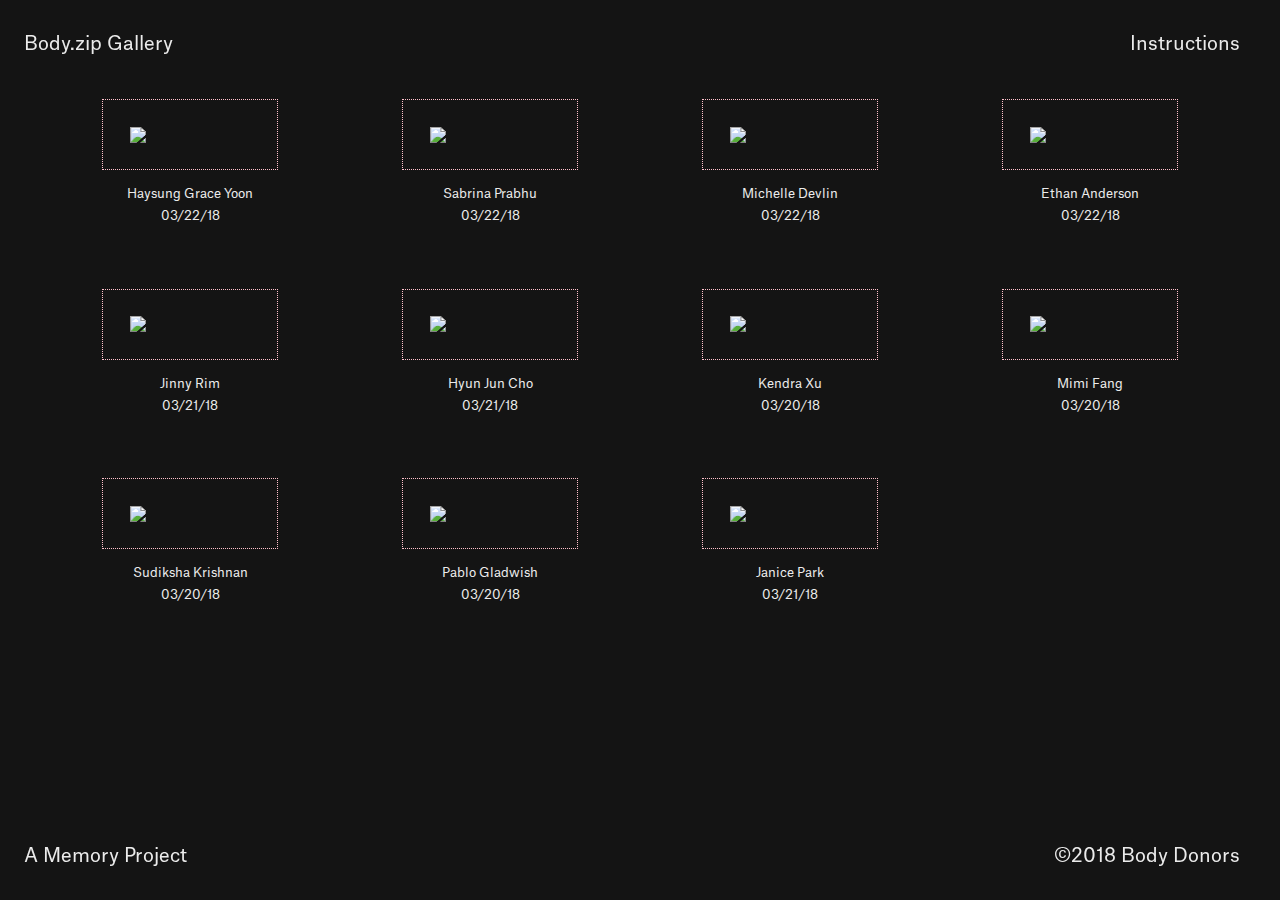
==== index.html @ cb343c83 "Donation Form Update + Border Settings" ====
<html>
    <head>
        <title>Body Zip Archive</title>
        
        <!--stylesheet-->
        <link rel="stylesheet" type="text/css" href="style.css">
        <link rel="stylesheet" href="//code.jquery.com/ui/1.12.1/themes/base/jquery-ui.css">
        <link rel="stylesheet" href="/resources/demos/style.css">
        
        <link rel="stylesheet" type="text/css" href="jquery-ui.min.css">
        
        <!--Typekit Syncing-->
        <script src="https://use.typekit.net/uoi7wtu.js"></script>
        <script>try{Typekit.load({ async: true });}catch(e){}</script>
    
        <!--scripts-->
        <script src="https://code.jquery.com/jquery-1.12.4.js"></script>
        <script src="https://code.jquery.com/ui/1.12.1/jquery-ui.js"></script>
    
    </head>
    
    
    <body>
        
        <!-- Header Wrap  -->
        <div class="headerwrap">
            <h2 class="headleft">Body.zip Gallery</h2>
            <h2 class="headright"><a href="about.html">Instructions</a></h2>
        </div>
        
        
        <!--   Zip Archive Gallery    -->
        <div class="container">
          <div class="grid">
            
            <!-- Haysung Grace Yoon -->
            <div class="cell">
                <a href="archive/Test.zip" download>
                  <img src="assets/zipicon.png" class="responsive-image">
                </a>      
              <p class="caption">Haysung Grace Yoon<br>03/22/18</p>
            </div>  
              
            <!-- Sabrina Prabhu -->
            <div class="cell">
                <a href="archive/Test.zip" download>
                  <img src="assets/zipicon.png" class="responsive-image">
                </a>      
              <p class="caption">Sabrina Prabhu<br>03/22/18</p>
            </div> 
              
            <!-- Michelle Devlin -->
            <div class="cell">
                <a href="archive/Test.zip" download>
                  <img src="assets/zipicon.png" class="responsive-image">
                </a>      
              <p class="caption">Michelle Devlin<br>03/22/18</p>
            </div>    
              
              
            <!-- Ethan Anderson -->
            <div class="cell">
                <a href="archive/Test.zip" download>
                  <img src="assets/zipicon.png" class="responsive-image">
                </a>      
              <p class="caption">Ethan Anderson<br>03/22/18</p>
            </div>   
              
            <!-- Jinny Rim -->
            <div class="cell">
                <a href="archive/Test.zip" download>
                  <img src="assets/zipicon.png" class="responsive-image">
                </a>      
              <p class="caption">Jinny Rim<br>03/21/18</p>
            </div>  
              
            <!-- Hyun Jun Cho -->
            <div class="cell">
                <a href="archive/Test.zip" download>
                  <img src="assets/zipicon.png" class="responsive-image">
                </a>      
              <p class="caption">Hyun Jun Cho<br>03/21/18</p>
            </div>  
              
            <!-- Kendra Xu -->
            <div class="cell">
                <a href="archive/Test.zip" download>
                  <img src="assets/zipicon.png" class="responsive-image">
                </a>      
              <p class="caption">Kendra Xu<br>03/20/18</p>
            </div>
              
            <!-- Mimi Fang -->
            <div class="cell">
                <a href="archive/Test.zip" download>
                  <img src="assets/zipicon.png" class="responsive-image">
                </a>      
              <p class="caption">Mimi Fang<br>03/20/18</p>
            </div>
              
            <!-- Sudiksha Krishnan -->
            <div class="cell">
                <a href="archive/Test.zip" download>
                  <img src="assets/zipicon.png" class="responsive-image">
                </a>      
              <p class="caption">Sudiksha Krishnan<br>03/20/18</p>
            </div>
              
            <!-- Pablo Gladwish -->
            <div class="cell">
                <a href="archive/Test.zip" download>
                  <img src="assets/zipicon.png" class="responsive-image">
                </a>      
              <p class="caption">Pablo Gladwish<br>03/20/18</p>
            </div>
              
            <!-- Janice Park -->
            <div class="cell">
                <a href="archive/Test.zip" download>
                  <img src="assets/zipicon.png" class="responsive-image">
                </a>      
              <p class="caption">Janice Park<br>03/21/18</p>
            </div>

            
          </div>        
        </div>
        
        
        <!-- Footer Wrap  -->
        <div class="footerwrap">
            <h2 class="footleft">A Memory Project</h2>
            <h2 class="footright">©2018 Body Donors</h2>
        </div>
        
           
    </body>
</html>
---- style.css ----
body {
    background: #141414;   
    vertical-align: center;
}

/* Header */
.headerwrap {
    position: fixed; 
    top: 1rem;
    width: 95vw;
    margin-left: 1rem;
    margin-right: 1rem;
    color: #ebebeb;
}

.headleft {
    float: left;
}

.headright {
    float: right;
}


/* Fonts */

@font-face {
    font-family: atlas grotesk light;
    src: url('AtlasGrotesk-Light.otf');
}

@font-face {
    font-family: atlas grotesk medium;
    src: url('AtlasGrotesk-Medium.otf');
}

@font-face {
    font-family: atlas grotesk regular;
    src: url('AtlasGrotesk-Regular.otf');
}


@font-face {
    font-family: atlas typewriter light;
    src: url('AtlasTypewriter-Light.otf');
}

@font-face {
    font-family: atlas typewriter medium;
    src: url('AtlasTypewriter-Medium.otf');
}

@font-face {
    font-family: atlas typewriter regular;
    src: url('AtlasTypewriter-Regular.otf');
}



a {
   color: #ebebeb;
   text-decoration: none;
}

a:hover {
   color: pink;
   border-bottom: 2px solid pink;
   padding-bottom: 3px;
}

h1 {
    font-family: atlas grotesk regular;
    font-size: 3.8rem;
    line-height: 2.8rem;
    color: #ebebeb;
}

h2 {
    font-family: atlas grotesk regular;
    font-size: 1.4rem;
    color: #ebebeb; 
}

h3 {
    font-family: atlas typewriter light;
    font-size: 1.6rem;
    color: #ebebeb;
}

p {
    font-family: atlas typewriter light;
    font-size: 0.8rem;
    line-height: 1.8rem;
    color: #ebebeb;
}

ol {
    font-family: atlas typewriter light;
    font-size: 0.6rem;
    line-height: 1.1rem;
    color: pink;
}


/* Span Classes */

/*
.underline {
    border-bottom: 3px solid #ebebeb;
    padding-bottom: 4px;
}
*/

.emphasis {
    color: pink;
    font-weight: 400;
}

/* Flexbox Style Elements */

/* Mobile */
.container {
  margin: 10rem auto;
  max-width: 1200px;
  padding: 0 1rem;
}

.cell {
    margin-bottom: 3rem;
}

.responsive-image {
  max-width: 40%;
}

.cell img {
  display: block;
  margin: auto;
  padding: 1.66rem;
  vertical-align: center;
  border: 1px dotted pink;
}

.caption {
    display: block;
    margin: 1remauto;
    vertical-align: center;
    text-align: center;
    font-family: atlas grotesk regular;
    font-size: 0.8rem;
    line-height: 1.4rem;
    color: #ebebeb;
}

.contentContainer {
    width: 95%;
    vertical-align: center;
    margin: 10rem auto;
    padding-top: 0.8rem;
}

.dotbox {
    width: 60%;
    vertical-align: center;
    padding: 0.5rem;
    border: 1px dotted pink;
}

.icon {
    display: block;
    margin: auto;
    padding: 2rem;
    vertical-align: center;
    max-width: 40%;
}



/* Tablet */
@media screen and (min-width: 600px) {
  .grid {
    display: flex;
    flex-wrap: wrap;
    flex-direction: row;
  }
  .cell {
    width: 50%;
  }
  
  .contentContainer {
    width: 80%;
    vertical-align: center;
    margin: 6rem auto;
    padding-top: 0.8rem;
  }  
    
    h1 {
    font-family: atlas grotesk regular;
    font-size: 3.0rem;
    line-height: 2.4rem;
    color: #ebebeb;
  }
    
  h2 {
    font-family: atlas grotesk regular;
    font-weight: 200;
    font-size: 1.2rem;
    color: #ebebeb;   
  }
    
  h3 {
    font-family: atlas typewriter regular;
    font-size: 1.4rem;
    font-weight: 100;
    color: #ebebeb;
  }   
    
  p {
    font-family: atlas typewriter light;
    font-size: 0.8rem;
    line-height: 1.3rem;
    font-weight: 100;
    color: #ebebeb;
  }
    
  ol {
    font-family: atlas typewriter light;
    font-size: 0.8rem;
    line-height: 1.3rem;
    font-weight: 100;
    color: pink;
  }
}

/* Desktop */
@media screen and (min-width: 1000px) {
  .container {
    margin: 6.2rem auto;
    max-width: 1200px;
    padding: 0 1rem;
  }
    
  .cell {
    width: calc(100% / 4);
  }
    
  .contentContainer {
    width: 50%;
    vertical-align: center;
    margin: 5rem auto;
    padding-top: 0.8rem;
  }
  
  h1 {
    font-family: atlas grotesk medium;
    font-weight: 500;
    font-size: 3.0rem;
    line-height: 2.4rem;
    color: #ebebeb;
  }
    
  h2 {
    font-family: atlas grotesk regular;
    font-weight: 200;
    font-size: 1.2rem;
    color: #ebebeb;   
  }
    
  h3 {
    font-family: atlas typewriter light;
    font-size: 1.4rem;
    color: #ebebeb;
  }   
    
  p {
    font-family: atlas typewriter light;
    font-size: 0.8rem;
    line-height: 1.4rem;
    color: #ebebeb;
  }
    
  ol {
    font-family: atlas typewriter light;
    font-size: 0.8rem;
    line-height: 1.3rem;
    color: pink;
  }
}





/* Footer */
.footerwrap {
    position: fixed;
    bottom: 1rem;
    width: 95vw;
    margin-left: 1rem;
    margin-right: 1rem;
    font-family: atlas grotesk regular;
    font-size: 0.6rem;
    color: #ebebeb;
}

.footleft {
    float: left;
}

.footright {
    float: right;
}
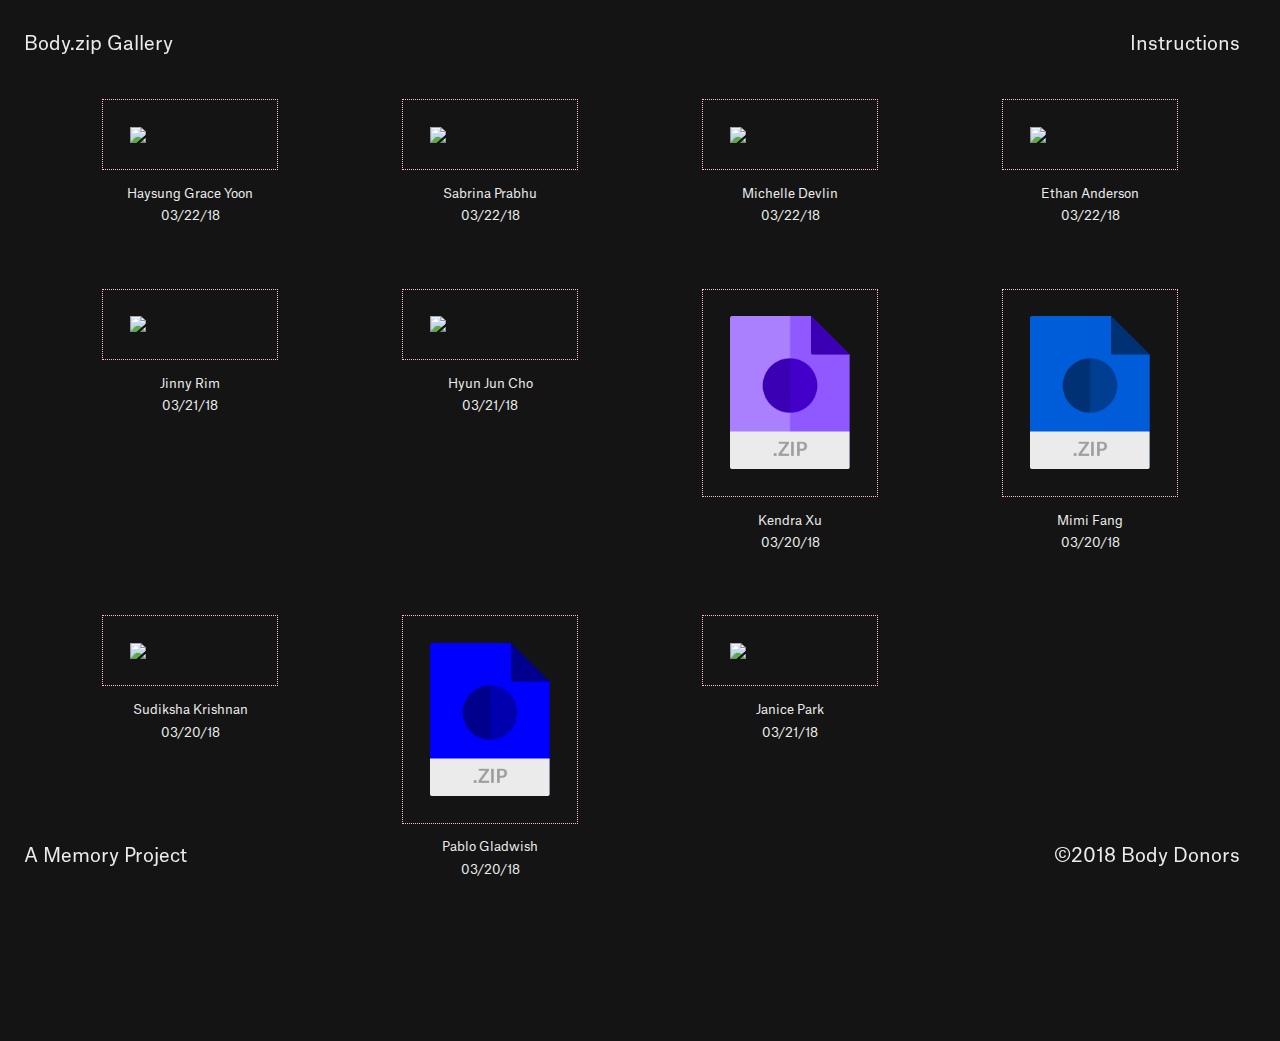
==== commit 077767f8: "Folder Icon Color Update" ====
--- a/index.html
+++ b/index.html
@@ -85,7 +85,7 @@
             <!-- Kendra Xu -->
             <div class="cell">
                 <a href="archive/Test.zip" download>
-                  <img src="assets/zipicon.png" class="responsive-image">
+                  <img src="assets/kendrax.png" class="responsive-image">
                 </a>      
               <p class="caption">Kendra Xu<br>03/20/18</p>
             </div>
@@ -93,7 +93,7 @@
             <!-- Mimi Fang -->
             <div class="cell">
                 <a href="archive/Test.zip" download>
-                  <img src="assets/zipicon.png" class="responsive-image">
+                  <img src="assets/mimif.png" class="responsive-image">
                 </a>      
               <p class="caption">Mimi Fang<br>03/20/18</p>
             </div>
@@ -109,7 +109,7 @@
             <!-- Pablo Gladwish -->
             <div class="cell">
                 <a href="archive/Test.zip" download>
-                  <img src="assets/zipicon.png" class="responsive-image">
+                  <img src="assets/pablog.png" class="responsive-image">
                 </a>      
               <p class="caption">Pablo Gladwish<br>03/20/18</p>
             </div>
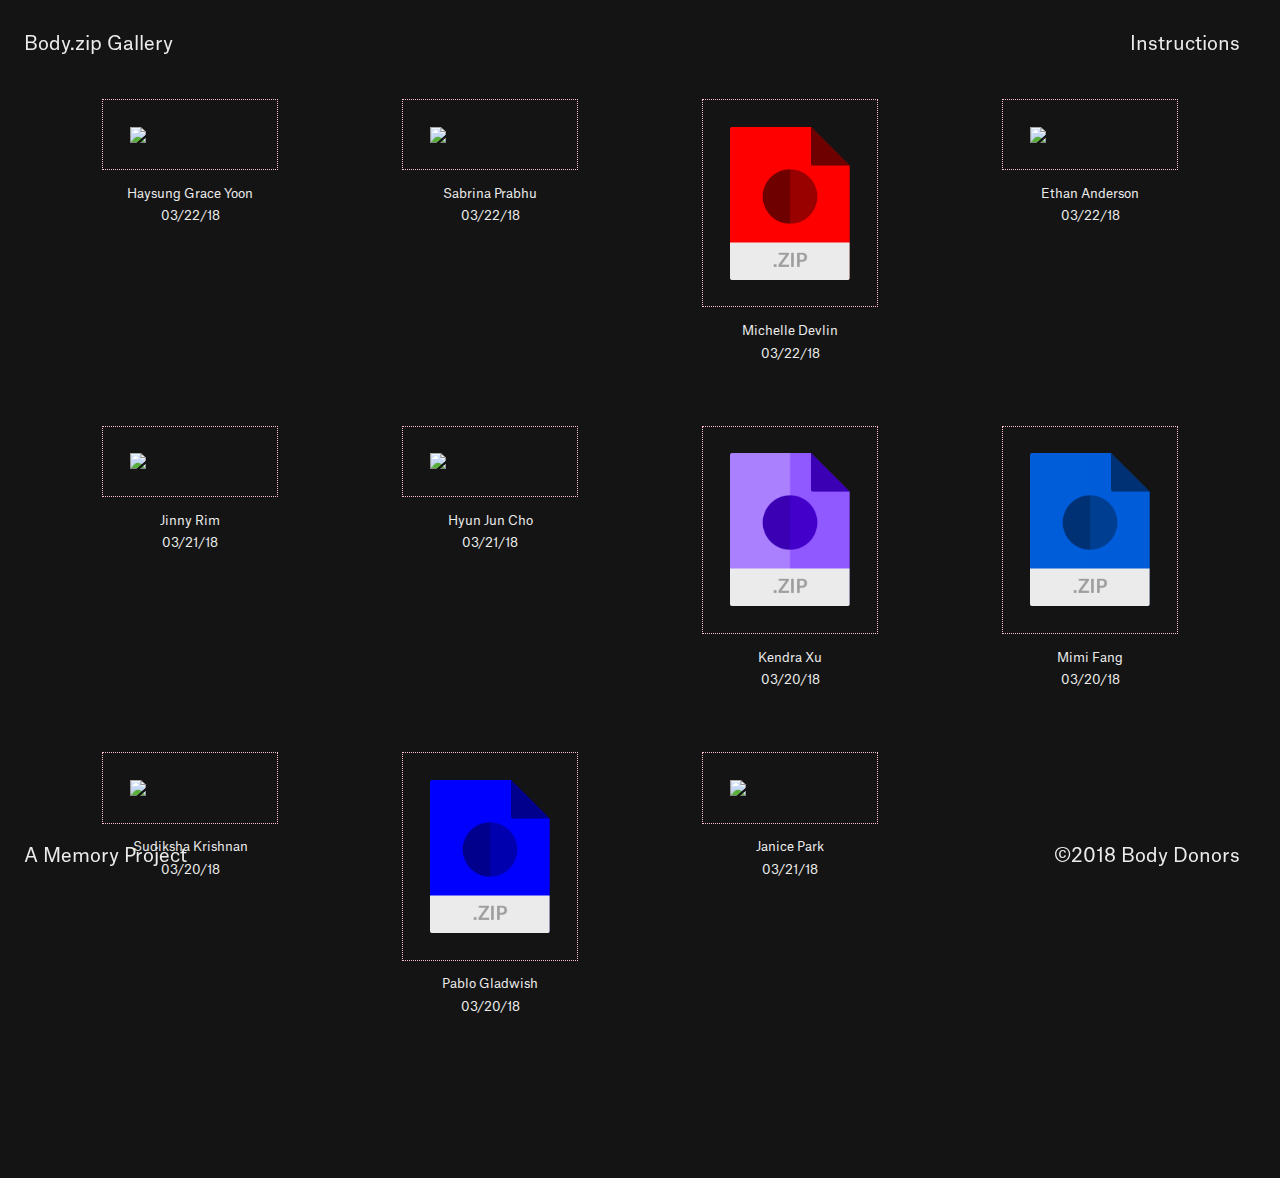
==== commit c661ca20: "Michelle Color Push" ====
--- a/index.html
+++ b/index.html
@@ -52,7 +52,7 @@
             <!-- Michelle Devlin -->
             <div class="cell">
                 <a href="archive/Test.zip" download>
-                  <img src="assets/zipicon.png" class="responsive-image">
+                  <img src="assets/michelled.png" class="responsive-image">
                 </a>      
               <p class="caption">Michelle Devlin<br>03/22/18</p>
             </div>    
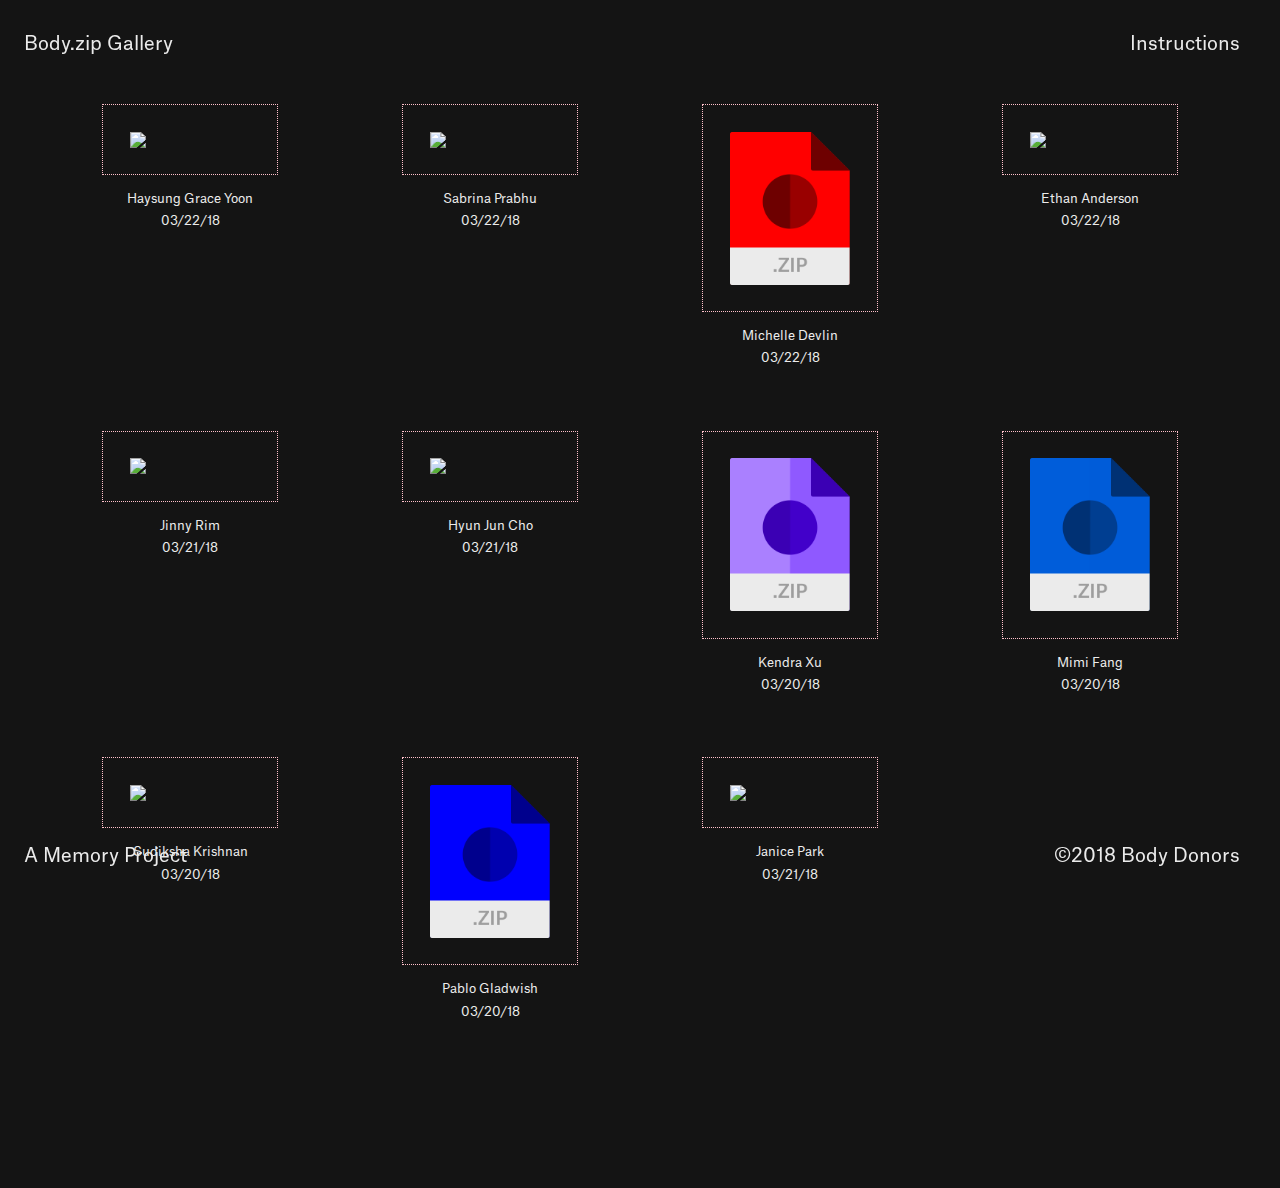
==== commit 278cc76d: "Janice Park Zip Upload" ====
--- a/index.html
+++ b/index.html
@@ -116,8 +116,8 @@
               
             <!-- Janice Park -->
             <div class="cell">
-                <a href="archive/Test.zip" download>
-                  <img src="assets/zipicon.png" class="responsive-image">
+                <a href="archive/JANICE_PARK.zip" download>
+                  <img src="assets/janicep.png" class="responsive-image">
                 </a>      
               <p class="caption">Janice Park<br>03/21/18</p>
             </div>
--- a/style.css
+++ b/style.css
@@ -235,7 +235,7 @@
 /* Desktop */
 @media screen and (min-width: 1000px) {
   .container {
-    margin: 6.2rem auto;
+    margin: 6.5rem auto;
     max-width: 1200px;
     padding: 0 1rem;
   }
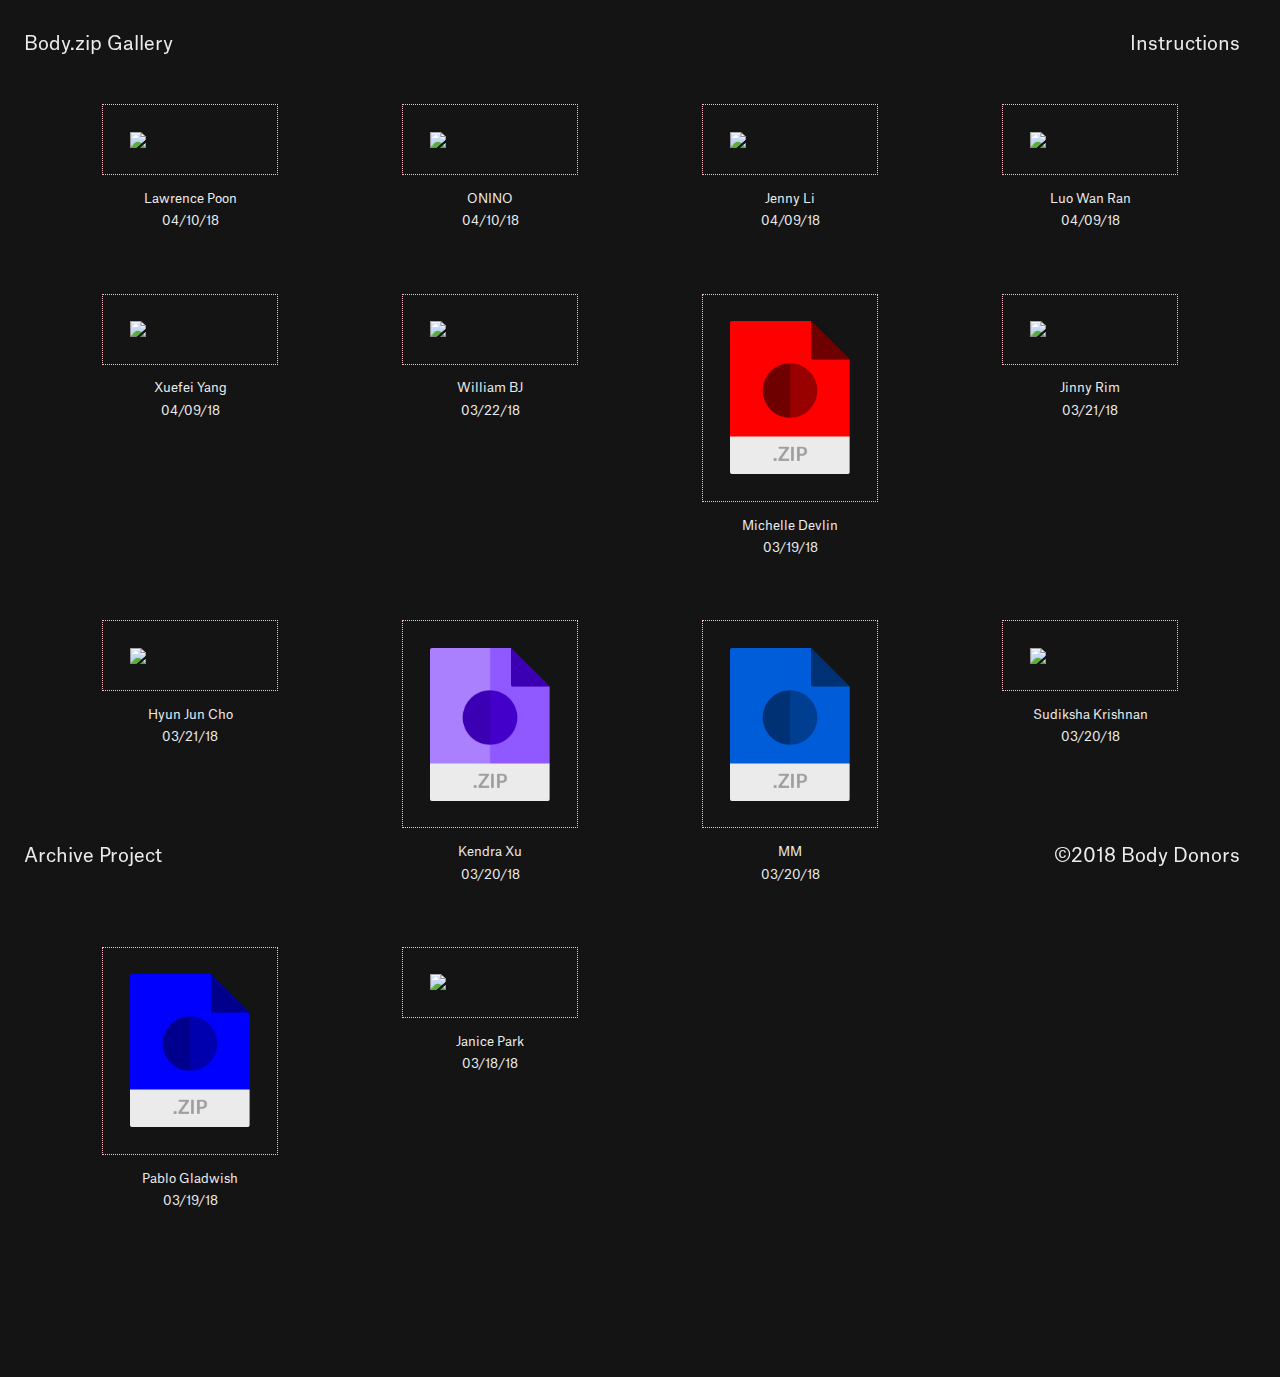
==== commit e1001894: "MIMI F CHANGE TO MM" ====
--- a/index.html
+++ b/index.html
@@ -33,38 +33,62 @@
         <div class="container">
           <div class="grid">
             
-            <!-- Haysung Grace Yoon -->
+            <!-- Lawrence Poon -->
+            <div class="cell">
+                <a href="archive/LAWRENCE_POON.zip" download>
+                  <img src="assets/lawrencep.png" class="responsive-image">
+                </a>      
+              <p class="caption">Lawrence Poon<br>04/10/18</p>
+            </div>  
+              
+            <!-- ONION -->
+            <div class="cell">
+                <a href="archive/ONINO.zip" download>
+                  <img src="assets/ONINO.png" class="responsive-image">
+                </a>      
+              <p class="caption">ONINO<br>04/10/18</p>
+            </div> 
+              
+            <!-- Jenny Li -->
+            <div class="cell">
+                <a href="archive/JENNY_LI.zip" download>
+                  <img src="assets/jennyl.png" class="responsive-image">
+                </a>      
+              <p class="caption">Jenny Li<br>04/09/18</p>
+            </div> 
+              
+            <!-- Luo Wan Ran -->
+            <div class="cell">
+                <a href="archive/LUO_WANRAN.zip" download>
+                  <img src="assets/wanranl.png" class="responsive-image">
+                </a>      
+              <p class="caption">Luo Wan Ran<br>04/09/18</p>
+            </div> 
+            
+            <!-- Xuefei Yang -->
             <div class="cell">
                 <a href="archive/Test.zip" download>
+                  <img src="assets/xuefeiy.png" class="responsive-image">
+                </a>      
+              <p class="caption">Xuefei Yang<br>04/09/18</p>
+            </div> 
+              
+            <!-- William BJ -->
+            <div class="cell">
+                <a href="archive/XUEFEI_YANG.zip" download>
                   <img src="assets/zipicon.png" class="responsive-image">
                 </a>      
-              <p class="caption">Haysung Grace Yoon<br>03/22/18</p>
-            </div>  
-              
-            <!-- Sabrina Prabhu -->
-            <div class="cell">
-                <a href="archive/Test.zip" download>
-                  <img src="assets/zipicon.png" class="responsive-image">
-                </a>      
-              <p class="caption">Sabrina Prabhu<br>03/22/18</p>
-            </div> 
+              <p class="caption">William BJ<br>03/22/18</p>
+            </div>    
               
             <!-- Michelle Devlin -->
             <div class="cell">
-                <a href="archive/Test.zip" download>
+                <a href="archive/MICHELLE_BD.zip" download>
                   <img src="assets/michelled.png" class="responsive-image">
                 </a>      
-              <p class="caption">Michelle Devlin<br>03/22/18</p>
+              <p class="caption">Michelle Devlin<br>03/19/18</p>
             </div>    
-              
-              
-            <!-- Ethan Anderson -->
-            <div class="cell">
-                <a href="archive/Test.zip" download>
-                  <img src="assets/zipicon.png" class="responsive-image">
-                </a>      
-              <p class="caption">Ethan Anderson<br>03/22/18</p>
-            </div>   
+             
               
             <!-- Jinny Rim -->
             <div class="cell">
@@ -84,7 +108,7 @@
               
             <!-- Kendra Xu -->
             <div class="cell">
-                <a href="archive/Test.zip" download>
+                <a href="archive/KENDRA_XU.zip" download>
                   <img src="assets/kendrax.png" class="responsive-image">
                 </a>      
               <p class="caption">Kendra Xu<br>03/20/18</p>
@@ -92,10 +116,10 @@
               
             <!-- Mimi Fang -->
             <div class="cell">
-                <a href="archive/Test.zip" download>
+                <a href="archive/MM.zip" download>
                   <img src="assets/mimif.png" class="responsive-image">
                 </a>      
-              <p class="caption">Mimi Fang<br>03/20/18</p>
+              <p class="caption">MM<br>03/20/18</p>
             </div>
               
             <!-- Sudiksha Krishnan -->
@@ -108,10 +132,10 @@
               
             <!-- Pablo Gladwish -->
             <div class="cell">
-                <a href="archive/Test.zip" download>
+                <a href="archive/PABLO_GLADWISH.zip" download>
                   <img src="assets/pablog.png" class="responsive-image">
                 </a>      
-              <p class="caption">Pablo Gladwish<br>03/20/18</p>
+              <p class="caption">Pablo Gladwish<br>03/19/18</p>
             </div>
               
             <!-- Janice Park -->
@@ -119,7 +143,7 @@
                 <a href="archive/JANICE_PARK.zip" download>
                   <img src="assets/janicep.png" class="responsive-image">
                 </a>      
-              <p class="caption">Janice Park<br>03/21/18</p>
+              <p class="caption">Janice Park<br>03/18/18</p>
             </div>
 
             
@@ -129,7 +153,7 @@
         
         <!-- Footer Wrap  -->
         <div class="footerwrap">
-            <h2 class="footleft">A Memory Project</h2>
+            <h2 class="footleft">Archive Project</h2>
             <h2 class="footright">©2018 Body Donors</h2>
         </div>
         
